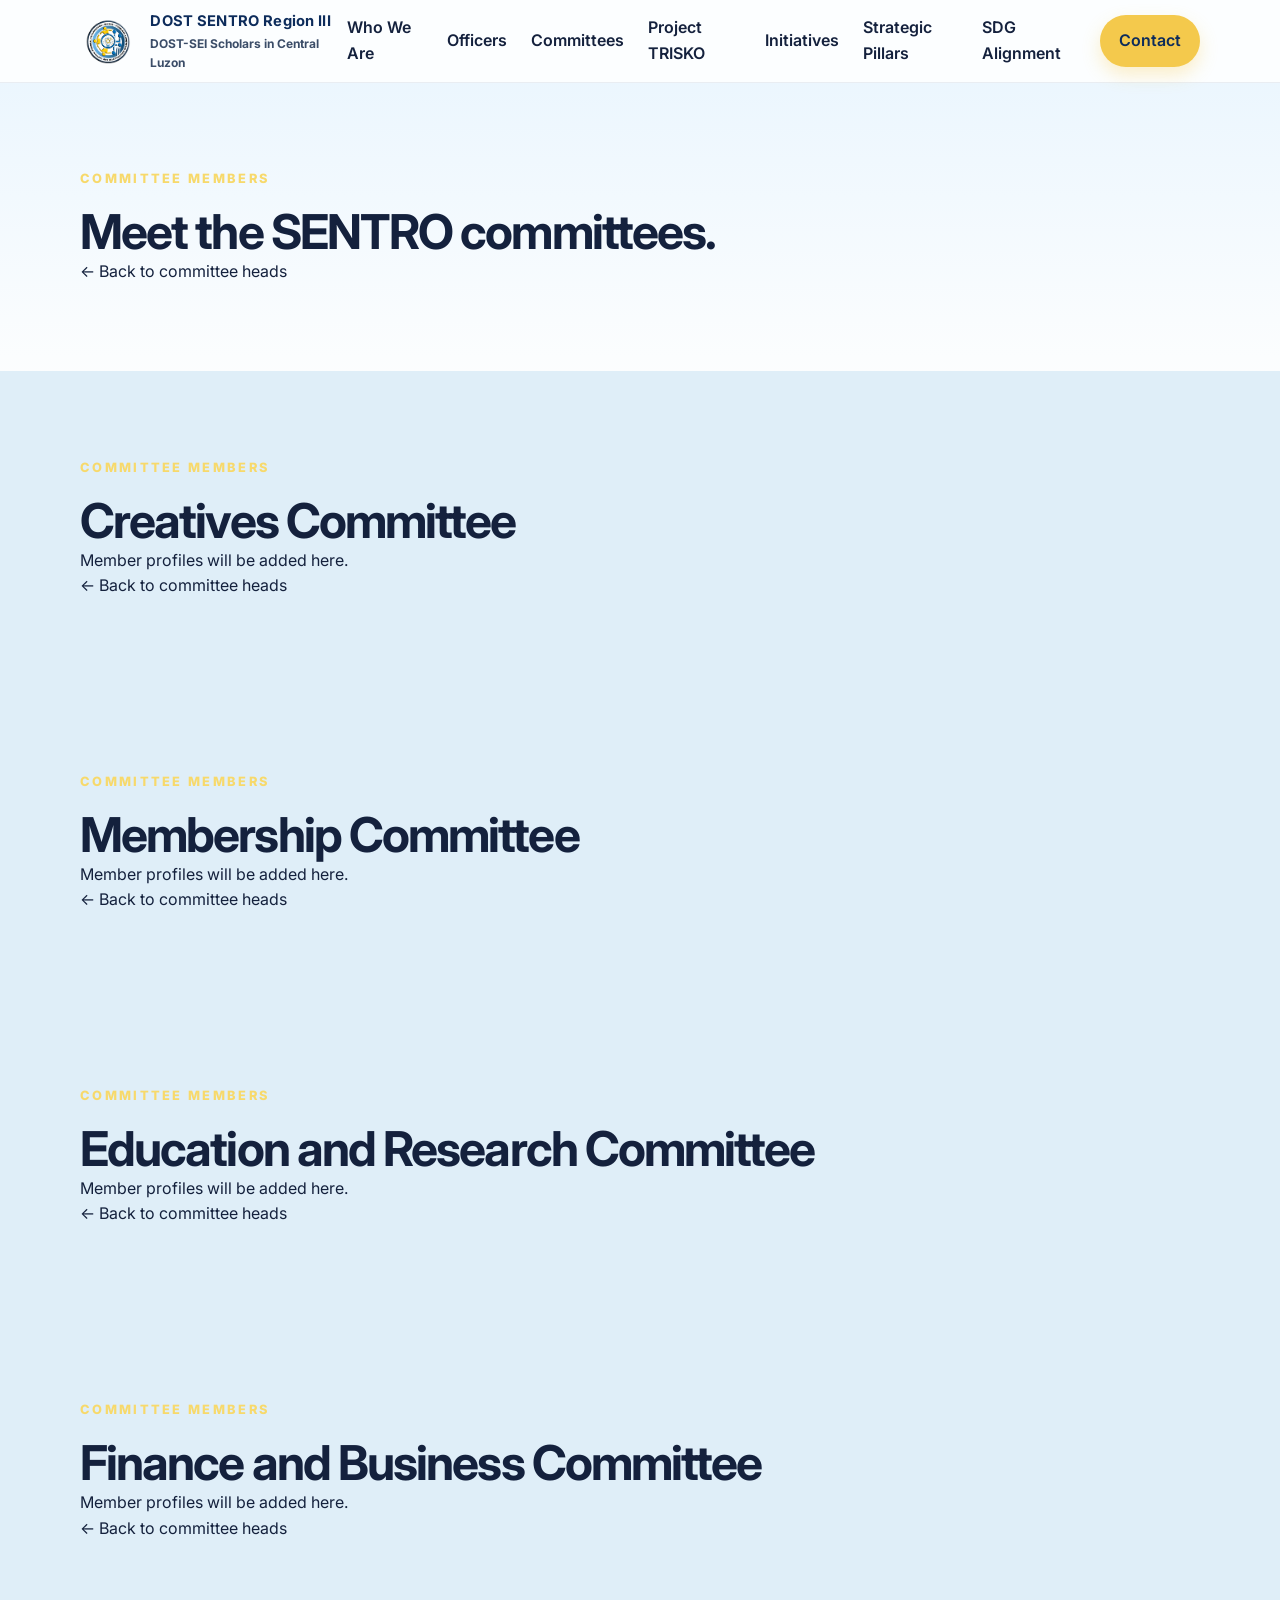
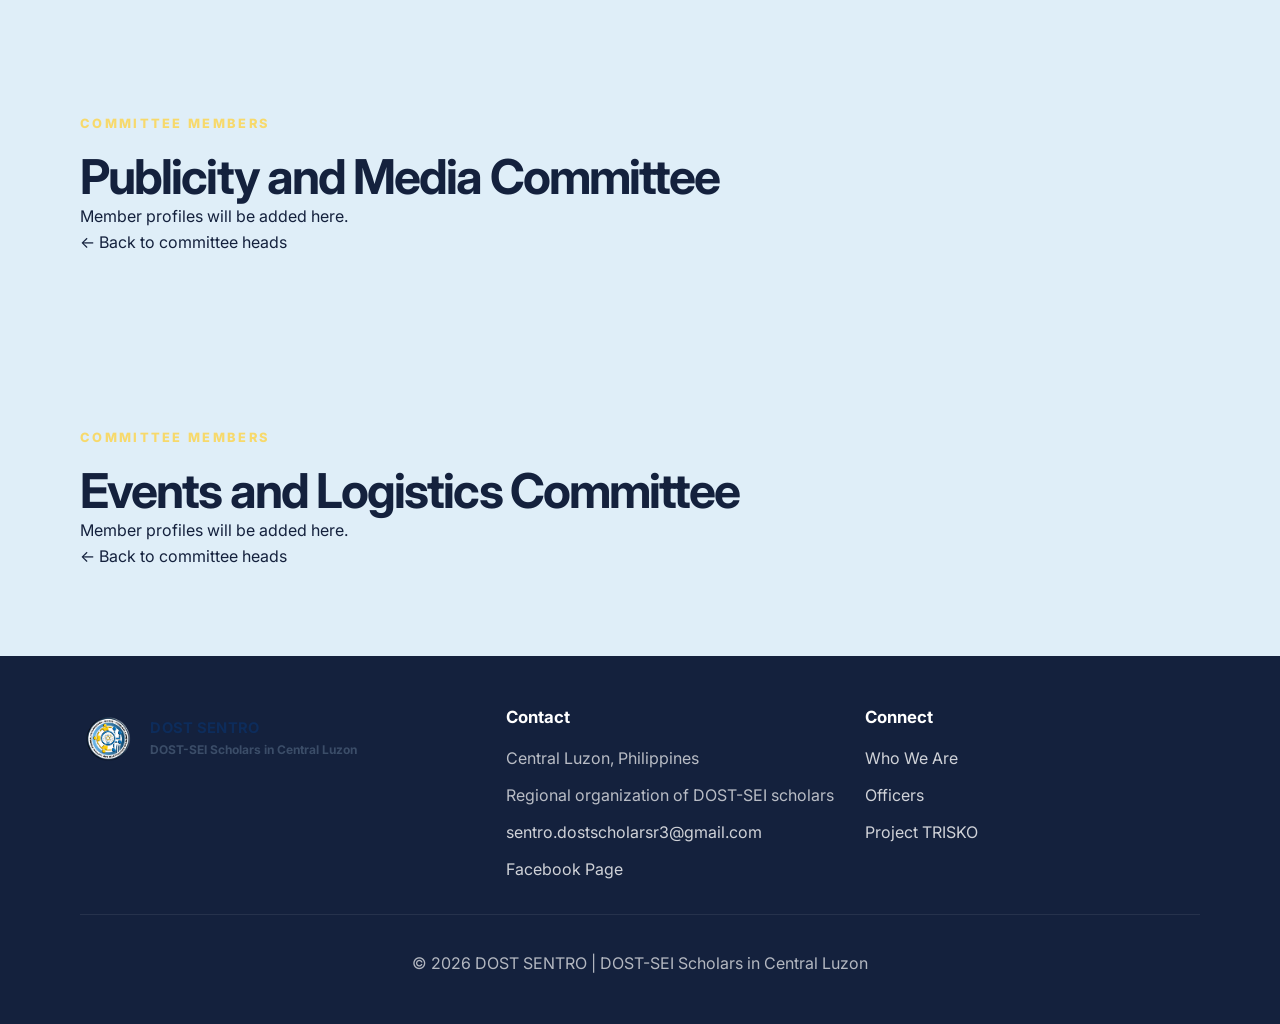
==== committees.html @ 03a83a58 "Add files via upload" ====
<!DOCTYPE html>
<html lang="en">
  <head>
    <meta charset="UTF-8" />
    <meta name="viewport" content="width=device-width, initial-scale=1.0" />
    <meta name="description" content="Meet the committees of DOST SENTRO Region III." />
    <title>Committees | DOST SENTRO</title>
    <link rel="icon" type="image/png" href="charlie/DOST-SENTRO.png?v=2" />
    <link rel="preconnect" href="https://fonts.googleapis.com" />
    <link rel="preconnect" href="https://fonts.gstatic.com" crossorigin />
    <link href="https://fonts.googleapis.com/css2?family=Inter:wght@400;500;600;700;800&display=swap" rel="stylesheet" />
    <link rel="stylesheet" href="styles.css" />
  </head>
  <body>
    <header class="site-header">
      <div class="container nav-wrap">
        <a href="index.html#top" class="brand" aria-label="DOST SENTRO home">
          <img src="charlie/DOST-SENTRO.png?v=2" alt="DOST SENTRO logo" class="brand-logo" />
          <div>
            <span class="brand-name">DOST SENTRO Region III</span>
            <span class="brand-sub">DOST-SEI Scholars in Central Luzon</span>
          </div>
        </a>

        <button class="nav-toggle" aria-label="Toggle navigation" aria-expanded="false">
          <span></span>
          <span></span>
          <span></span>
        </button>

        <nav class="main-nav" aria-label="Main navigation">
          <a href="index.html#about">Who We Are</a>
          <a href="index.html#officers">Officers</a>
          <a href="#top" aria-current="page">Committees</a>
          <a href="index.html#trisko">Project TRISKO</a>
          <a href="index.html#initiatives">Initiatives</a>
          <a href="index.html#pillars">Strategic Pillars</a>
          <a href="index.html#sdgs">SDG Alignment</a>
          <a href="index.html#contact" class="nav-cta">Contact</a>
        </nav>
      </div>
    </header>

    <main id="top">
      <section class="section alt-bg">
        <div class="container">
          <div class="section-heading">
            <p class="eyebrow">Committee members</p>
            <h2>Meet the SENTRO committees.</h2>
          </div>
          <a class="committee-back-link" href="index.html#committee-leads">&larr; Back to committee heads</a>
        </div>
      </section>

      <section id="committee-creatives" class="section committee-detail">
        <div class="container">
          <div class="section-heading">
            <p class="eyebrow">Committee members</p>
            <h2>Creatives Committee</h2>
          </div>
          <div class="committee-roster-empty">Member profiles will be added here.</div>
          <a class="committee-back-link" href="index.html#committee-leads">&larr; Back to committee heads</a>
        </div>
      </section>

      <section id="committee-membership" class="section committee-detail">
        <div class="container">
          <div class="section-heading">
            <p class="eyebrow">Committee members</p>
            <h2>Membership Committee</h2>
          </div>
          <div class="committee-roster-empty">Member profiles will be added here.</div>
          <a class="committee-back-link" href="index.html#committee-leads">&larr; Back to committee heads</a>
        </div>
      </section>

      <section id="committee-education-research" class="section committee-detail">
        <div class="container">
          <div class="section-heading">
            <p class="eyebrow">Committee members</p>
            <h2>Education and Research Committee</h2>
          </div>
          <div class="committee-roster-empty">Member profiles will be added here.</div>
          <a class="committee-back-link" href="index.html#committee-leads">&larr; Back to committee heads</a>
        </div>
      </section>

      <section id="committee-finance-business" class="section committee-detail">
        <div class="container">
          <div class="section-heading">
            <p class="eyebrow">Committee members</p>
            <h2>Finance and Business Committee</h2>
          </div>
          <div class="committee-roster-empty">Member profiles will be added here.</div>
          <a class="committee-back-link" href="index.html#committee-leads">&larr; Back to committee heads</a>
        </div>
      </section>

      <section id="committee-publicity-media" class="section committee-detail">
        <div class="container">
          <div class="section-heading">
            <p class="eyebrow">Committee members</p>
            <h2>Publicity and Media Committee</h2>
          </div>
          <div class="committee-roster-empty">Member profiles will be added here.</div>
          <a class="committee-back-link" href="index.html#committee-leads">&larr; Back to committee heads</a>
        </div>
      </section>

      <section id="committee-events-logistics" class="section committee-detail">
        <div class="container">
          <div class="section-heading">
            <p class="eyebrow">Committee members</p>
            <h2>Events and Logistics Committee</h2>
          </div>
          <div class="committee-roster-empty">Member profiles will be added here.</div>
          <a class="committee-back-link" href="index.html#committee-leads">&larr; Back to committee heads</a>
        </div>
      </section>
    </main>

    <footer id="contact" class="site-footer">
      <div class="container footer-grid">
        <div>
          <a href="index.html#top" class="brand footer-brand" aria-label="DOST SENTRO home">
            <img src="charlie/DOST-SENTRO.png?v=2" alt="DOST SENTRO logo" class="brand-logo" />
            <div>
              <span class="brand-name">DOST SENTRO</span>
              <span class="brand-sub">DOST-SEI Scholars in Central Luzon</span>
            </div>
          </a>
        </div>

        <div>
          <h3>Contact</h3>
          <ul>
            <li>Central Luzon, Philippines</li>
            <li>Regional organization of DOST-SEI scholars</li>
            <li><a href="mailto:sentro.dostscholarsr3@gmail.com">sentro.dostscholarsr3@gmail.com</a></li>
            <li><a href="https://www.facebook.com/sentro.dostscholarsr3" target="_blank" rel="noreferrer">Facebook Page</a></li>
          </ul>
        </div>

        <div>
          <h3>Connect</h3>
          <ul>
            <li><a href="index.html#about">Who We Are</a></li>
            <li><a href="index.html#officers">Officers</a></li>
            <li><a href="index.html#trisko">Project TRISKO</a></li>
          </ul>
        </div>
      </div>
      <div class="container copyright">
        <p>&copy; <span id="year"></span> DOST SENTRO | DOST-SEI Scholars in Central Luzon</p>
      </div>
    </footer>

    <script src="script.js"></script>
  </body>
</html>
---- styles.css ----
:root {
  --blue-900: #0d2c5b;
  --blue-800: #153e75;
  --blue-700: #1d5ca8;
  --blue-500: #5bb0e5;
  --sky-200: #dfeef8;
  --sky-100: #edf7ff;
  --gold-500: #f4c94c;
  --gold-400: #f7d96b;
  --slate-100: #eef4ff;
  --slate-200: #dfeafc;
  --slate-300: #c9d8f0;
  --slate-700: #3b4d68;
  --slate-900: #14213d;
  --white: #ffffff;
  --shadow: 0 18px 42px rgba(13, 44, 91, 0.12);
  --radius: 20px;
}

* {
  box-sizing: border-box;
}

html {
  scroll-behavior: smooth;
}

body {
  margin: 0;
  font-family: "Inter", sans-serif;
  color: var(--slate-900);
  background: var(--sky-200);
  line-height: 1.6;
}

a {
  color: inherit;
  text-decoration: none;
}

img {
  max-width: 100%;
  display: block;
}

button {
  font: inherit;
}

.container {
  width: min(1120px, calc(100% - 2rem));
  margin: 0 auto;
}

.site-header {
  position: sticky;
  top: 0;
  z-index: 20;
  background: rgba(255, 255, 255, 0.9);
  backdrop-filter: blur(12px);
  border-bottom: 1px solid rgba(13, 44, 91, 0.08);
}

.nav-wrap {
  display: flex;
  align-items: center;
  justify-content: space-between;
  min-height: 82px;
  gap: 1rem;
}

.brand {
  display: inline-flex;
  align-items: center;
  gap: 0.9rem;
  font-weight: 700;
}

.brand img {
  width: 56px;
  height: 56px;
}

.brand-logo,
.hero-logo,
.footer-logos img {
  object-fit: contain;
}

.hero-logo {
  display: block;
  width: min(100%, 240px);
  margin: 0 auto 1.2rem;
  border-radius: 50%;
  box-shadow: 0 16px 32px rgba(13, 44, 91, 0.18);
}

.brand-name,
.brand-sub {
  display: block;
}

.brand-name {
  color: var(--blue-900);
  font-size: 0.92rem;
  letter-spacing: 0.02em;
}

.brand-sub {
  font-size: 0.75rem;
  color: var(--slate-700);
}

.main-nav {
  display: flex;
  align-items: center;
  gap: 1.5rem;
  font-weight: 600;
  color: var(--slate-900);
}

.main-nav a {
  position: relative;
}

.main-nav a:not(.nav-cta)::after {
  content: "";
  position: absolute;
  left: 0;
  bottom: -8px;
  width: 100%;
  height: 2px;
  background: var(--gold-500);
  transform: scaleX(0);
  transform-origin: left;
  transition: transform 0.2s ease;
}

.main-nav a:hover::after,
.main-nav a:focus-visible::after {
  transform: scaleX(1);
}

.nav-cta {
  background: var(--gold-500);
  color: var(--blue-900);
  padding: 0.8rem 1.2rem;
  border-radius: 999px;
  box-shadow: 0 8px 18px rgba(244, 201, 76, 0.3);
}

.nav-toggle {
  display: none;
  width: 44px;
  height: 44px;
  border: 1px solid rgba(11, 45, 106, 0.15);
  border-radius: 12px;
  background: var(--white);
  padding: 0.6rem 0.5rem;
  flex-direction: column;
  justify-content: center;
  gap: 0.35rem;
}

.nav-toggle span {
  display: block;
  width: 100%;
  height: 2px;
  background: var(--blue-900);
  border-radius: 999px;
}

.hero {
  position: relative;
  background: linear-gradient(135deg, rgba(13, 44, 91, 0.96), rgba(60, 133, 214, 0.88)),
    url("https://images.unsplash.com/photo-1531482615713-2afd69097998?auto=format&fit=crop&w=1200&q=80") center/cover no-repeat;
  color: var(--white);
  padding: 6rem 0 4.5rem;
}

.hero-grid {
  display: grid;
  gap: 2.5rem;
  grid-template-columns: 1.3fr 0.7fr;
  align-items: center;
}

.eyebrow {
  margin: 0 0 0.9rem;
  color: var(--gold-400);
  font-size: 0.8rem;
  font-weight: 800;
  letter-spacing: 0.18em;
  text-transform: uppercase;
}

.hero-copy h1 {
  margin: 0;
  font-size: clamp(2.5rem, 5vw, 4.4rem);
  line-height: 1.05;
  letter-spacing: -0.05em;
}

.lead {
  margin-top: 1.25rem;
  max-width: 620px;
  font-size: 1.08rem;
  color: rgba(255, 255, 255, 0.85);
}

.hero-actions {
  display: flex;
  flex-wrap: wrap;
  gap: 1rem;
  margin-top: 2rem;
}

.btn {
  display: inline-flex;
  align-items: center;
  justify-content: center;
  min-height: 48px;
  padding: 0.9rem 1.4rem;
  border-radius: 999px;
  font-weight: 700;
  transition: transform 0.2s ease, box-shadow 0.2s ease;
}

.btn:hover,
.btn:focus-visible {
  transform: translateY(-2px);
}

.btn-primary {
  background: var(--gold-500);
  color: var(--blue-900);
  box-shadow: 0 16px 32px rgba(244, 201, 76, 0.25);
}

.btn-secondary {
  background: rgba(255, 255, 255, 0.12);
  border: 1px solid rgba(255, 255, 255, 0.25);
  color: var(--white);
}

.hero-meta {
  list-style: none;
  display: flex;
  flex-wrap: wrap;
  gap: 1.5rem;
  padding: 0;
  margin: 2rem 0 0;
  color: rgba(255, 255, 255, 0.82);
}

.hero-meta li {
  display: flex;
  flex-direction: column;
  gap: 0.25rem;
  min-width: 120px;
}

.hero-meta strong {
  font-size: 1.5rem;
  color: var(--white);
}

.hero-panel {
  display: grid;
  gap: 1rem;
}

.panel-card {
  background: rgba(255, 255, 255, 0.12);
  border: 1px solid rgba(255, 255, 255, 0.2);
  padding: 1.6rem;
  border-radius: var(--radius);
  box-shadow: var(--shadow);
}

.mini-label {
  display: inline-block;
  padding: 0.4rem 0.8rem;
  background: rgba(244, 201, 76, 0.18);
  border: 1px solid rgba(244, 201, 76, 0.4);
  border-radius: 999px;
  color: var(--gold-400);
  font-size: 0.7rem;
  font-weight: 700;
  letter-spacing: 0.08em;
  text-transform: uppercase;
}

.highlight-card h2 {
  margin: 1rem 0 0.75rem;
  font-size: 2rem;
  line-height: 1.2;
}

.highlight-card p {
  margin: 0;
  color: rgba(255, 255, 255, 0.82);
}

.panel-stats {
  display: grid;
  grid-template-columns: repeat(2, minmax(0, 1fr));
  gap: 1rem;
}

.panel-stats div {
  background: rgba(255, 255, 255, 0.12);
  border: 1px solid rgba(255, 255, 255, 0.14);
  border-radius: 16px;
  padding: 1rem 1.1rem;
}

.panel-stats span {
  display: block;
  color: rgba(255, 255, 255, 0.7);
  font-size: 0.8rem;
  margin-bottom: 0.5rem;
}

.panel-stats strong {
  font-size: 1.8rem;
}

.stats-bar {
  background: var(--blue-900);
  color: var(--white);
  padding: 1.25rem 0;
}

.stats-grid {
  display: grid;
  grid-template-columns: repeat(4, minmax(0, 1fr));
  gap: 1rem;
}

.stats-grid div {
  display: flex;
  flex-direction: column;
  align-items: center;
  text-align: center;
  gap: 0.2rem;
}

.stat-value {
  font-size: clamp(1.9rem, 4vw, 2.5rem);
  font-weight: 800;
  color: var(--gold-400);
}

.stat-label {
  font-size: 0.9rem;
  color: rgba(255, 255, 255, 0.8);
}

.section {
  padding: 5.4rem 0;
}

.alt-bg {
  background: linear-gradient(180deg, rgba(237, 247, 255, 0.9), rgba(255, 255, 255, 0.9));
}

.split-layout,
.research-layout {
  display: grid;
  gap: 2rem;
  grid-template-columns: 1fr 1fr;
  align-items: center;
}

.section-intro h2,
.section-heading h2,
.research-layout h2 {
  margin: 0;
  font-size: clamp(2rem, 4vw, 3rem);
  line-height: 1.15;
  letter-spacing: -0.04em;
}

.section-content {
  color: var(--slate-700);
  font-size: 1.05rem;
}

.card-grid {
  display: grid;
  gap: 1.5rem;
  margin-top: 2.5rem;
}

.three-up {
  grid-template-columns: repeat(3, minmax(0, 1fr));
}

.two-up-featured {
  grid-template-columns: repeat(2, minmax(0, 1fr));
}

.four-up {
  grid-template-columns: repeat(4, minmax(0, 1fr));
}

.officer-grid {
  display: grid;
  grid-template-columns: repeat(5, minmax(0, 1fr));
  gap: 1.5rem;
  margin-top: 2.5rem;
}

.provincial-grid {
  grid-template-columns: repeat(4, minmax(0, 1fr));
}

.officer-card {
  background: var(--white);
  border: 1px solid rgba(13, 55, 108, 0.08);
  border-radius: var(--radius);
  padding: 1rem 1rem 1.2rem;
  box-shadow: 0 10px 26px rgba(17, 52, 96, 0.05);
  text-align: center;
}

.officer-photo {
  width: 100%;
  aspect-ratio: 4 / 5;
  object-fit: cover;
  border-radius: 18px;
  border: 1px solid rgba(13, 55, 108, 0.08);
  background: #f5f8ff;
  margin-bottom: 1rem;
}

.officer-card h3 {
  margin: 0 0 0.5rem;
  font-size: 1.08rem;
  line-height: 1.35;
}

.officer-role {
  margin: 0;
  color: var(--blue-800);
  font-size: 0.76rem;
  font-weight: 800;
  letter-spacing: 0.08em;
  text-transform: uppercase;
}

.feature-card {
  min-height: 100%;
}

.feature-logo {
  display: block;
  width: min(100%, 260px);
  margin: 0 auto 1rem;
  border-radius: 20px;
}

.info-card,
.leader-card,
.news-card {
  background: var(--white);
  border: 1px solid rgba(13, 55, 108, 0.08);
  border-radius: var(--radius);
  padding: 1.6rem;
  box-shadow: 0 10px 26px rgba(17, 52, 96, 0.05);
}

.icon-wrap {
  display: inline-flex;
  align-items: center;
  justify-content: center;
  width: 52px;
  height: 52px;
  border-radius: 14px;
  background: rgba(13, 55, 108, 0.08);
  color: var(--blue-800);
  font-weight: 800;
}

.info-card h3,
.leader-card h3,
.news-card h3 {
  margin: 1rem 0 0.6rem;
  font-size: 1.3rem;
}

.info-card p,
.leader-card p,
.news-card p {
  margin: 0;
  color: var(--slate-700);
}

.pill-list {
  display: flex;
  flex-wrap: wrap;
  gap: 0.8rem;
  justify-content: flex-end;
}

.pill-list span {
  background: rgba(13, 55, 108, 0.06);
  border: 1px solid rgba(13, 55, 108, 0.09);
  color: var(--blue-900);
  border-radius: 999px;
  padding: 0.8rem 1.1rem;
  font-weight: 600;
}

.avatar {
  display: inline-flex;
  align-items: center;
  justify-content: center;
  width: 64px;
  height: 64px;
  border-radius: 50%;
  font-weight: 800;
  color: var(--white);
  margin-bottom: 1rem;
}

.sdg-card {
  display: flex;
  flex-direction: column;
  align-items: center;
  text-align: center;
}

.sdg-image {
  width: 100%;
  max-width: 180px;
  height: auto;
  min-height: 140px;
  object-fit: contain;
  border-radius: 18px;
  margin: 0 auto 1rem;
  background: linear-gradient(180deg, rgba(13, 44, 91, 0.03), rgba(91, 176, 229, 0.08));
  padding: 0.65rem;
}

.avatar-one { background: linear-gradient(135deg, var(--blue-800), var(--blue-500)); }
.avatar-two { background: linear-gradient(135deg, var(--blue-900), var(--gold-500)); }
.avatar-three { background: linear-gradient(135deg, var(--gold-500), var(--blue-700)); }
.avatar-four { background: linear-gradient(135deg, var(--blue-500), var(--slate-900)); }

.news-grid {
  display: grid;
  grid-template-columns: repeat(3, minmax(0, 1fr));
  gap: 1.5rem;
  margin-top: 2.5rem;
}

.news-date {
  display: inline-block;
  color: var(--blue-800);
  font-size: 0.74rem;
  font-weight: 800;
  text-transform: uppercase;
  letter-spacing: 0.1em;
}

.partners-grid {
  display: grid;
  grid-template-columns: repeat(6, minmax(0, 1fr));
  gap: 1rem;
  margin-top: 2.5rem;
  align-items: center;
}

.partners-grid img {
  width: 100%;
  height: 120px;
  object-fit: contain;
  background: transparent;
  border: none;
  border-radius: 0;
  padding: 0;
  box-shadow: none;
}

.quote-section {
  padding-top: 0;
}

.quote-box {
  background: linear-gradient(135deg, rgba(11, 45, 106, 0.96), rgba(29, 91, 189, 0.9));
  border-radius: var(--radius);
  padding: 2rem 2.5rem;
  box-shadow: var(--shadow);
}

.quote-box p {
  margin: 0;
  color: var(--white);
  font-size: clamp(1.1rem, 2vw, 1.5rem);
  line-height: 1.5;
  text-align: center;
  font-weight: 600;
}

.site-footer {
  background: var(--slate-900);
  color: var(--white);
  padding-top: 3rem;
}

.footer-grid {
  display: grid;
  grid-template-columns: 1.2fr 1fr 1fr;
  gap: 1.5rem;
  padding-bottom: 2rem;
}

.footer-brand {
  margin-top: 0.4rem;
}

.footer-logos {
  display: flex;
  align-items: center;
  gap: 0.9rem;
  flex-wrap: wrap;
  margin-top: 0.8rem;
}

.footer-logos img {
  height: 68px;
  max-width: 120px;
  background: transparent;
  border: none;
  box-shadow: none;
}

.affiliation-badge {
  width: 72px;
  height: 72px;
  border-radius: 50%;
  object-fit: cover;
  object-position: center;
  background: transparent;
  border: 3px solid rgba(255, 255, 255, 0.75);
  box-shadow: 0 10px 20px rgba(13, 44, 91, 0.18);
  display: block;
}

.site-footer h3 {
  margin-top: 0;
  margin-bottom: 1rem;
  font-size: 1.05rem;
}

.site-footer ul {
  list-style: none;
  padding: 0;
  margin: 0;
  display: grid;
  gap: 0.7rem;
  color: rgba(255, 255, 255, 0.7);
}

.site-footer a {
  color: rgba(255, 255, 255, 0.8);
}

.copyright {
  border-top: 1px solid rgba(255, 255, 255, 0.08);
  padding: 1.2rem 0 2rem;
  color: rgba(255, 255, 255, 0.68);
  text-align: center;
}

@media (max-width: 960px) {
  .hero-grid,
  .split-layout,
  .research-layout,
  .three-up,
  .two-up-featured,
  .four-up,
  .officer-grid,
  .news-grid,
  .footer-grid {
    grid-template-columns: 1fr 1fr;
  }

  .hero-grid {
    grid-template-columns: 1fr;
  }

  .pill-list {
    justify-content: flex-start;
  }
}

@media (max-width: 720px) {
  .nav-toggle {
    display: inline-flex;
  }

  .main-nav {
    position: absolute;
    top: calc(100% + 0.5rem);
    right: 1rem;
    left: 1rem;
    display: none;
    flex-direction: column;
    align-items: flex-start;
    background: rgba(255, 255, 255, 0.98);
    border: 1px solid rgba(11, 45, 106, 0.08);
    border-radius: 16px;
    padding: 1rem;
    box-shadow: var(--shadow);
  }

  .main-nav.open {
    display: flex;
  }

  .hero {
    padding-top: 5rem;
  }

  .stats-grid,
  .three-up,
  .two-up-featured,
  .four-up,
  .officer-grid,
  .news-grid,
  .footer-grid,
  .split-layout,
  .research-layout {
    grid-template-columns: 1fr;
  }

  .section {
    padding: 4rem 0;
  }
}
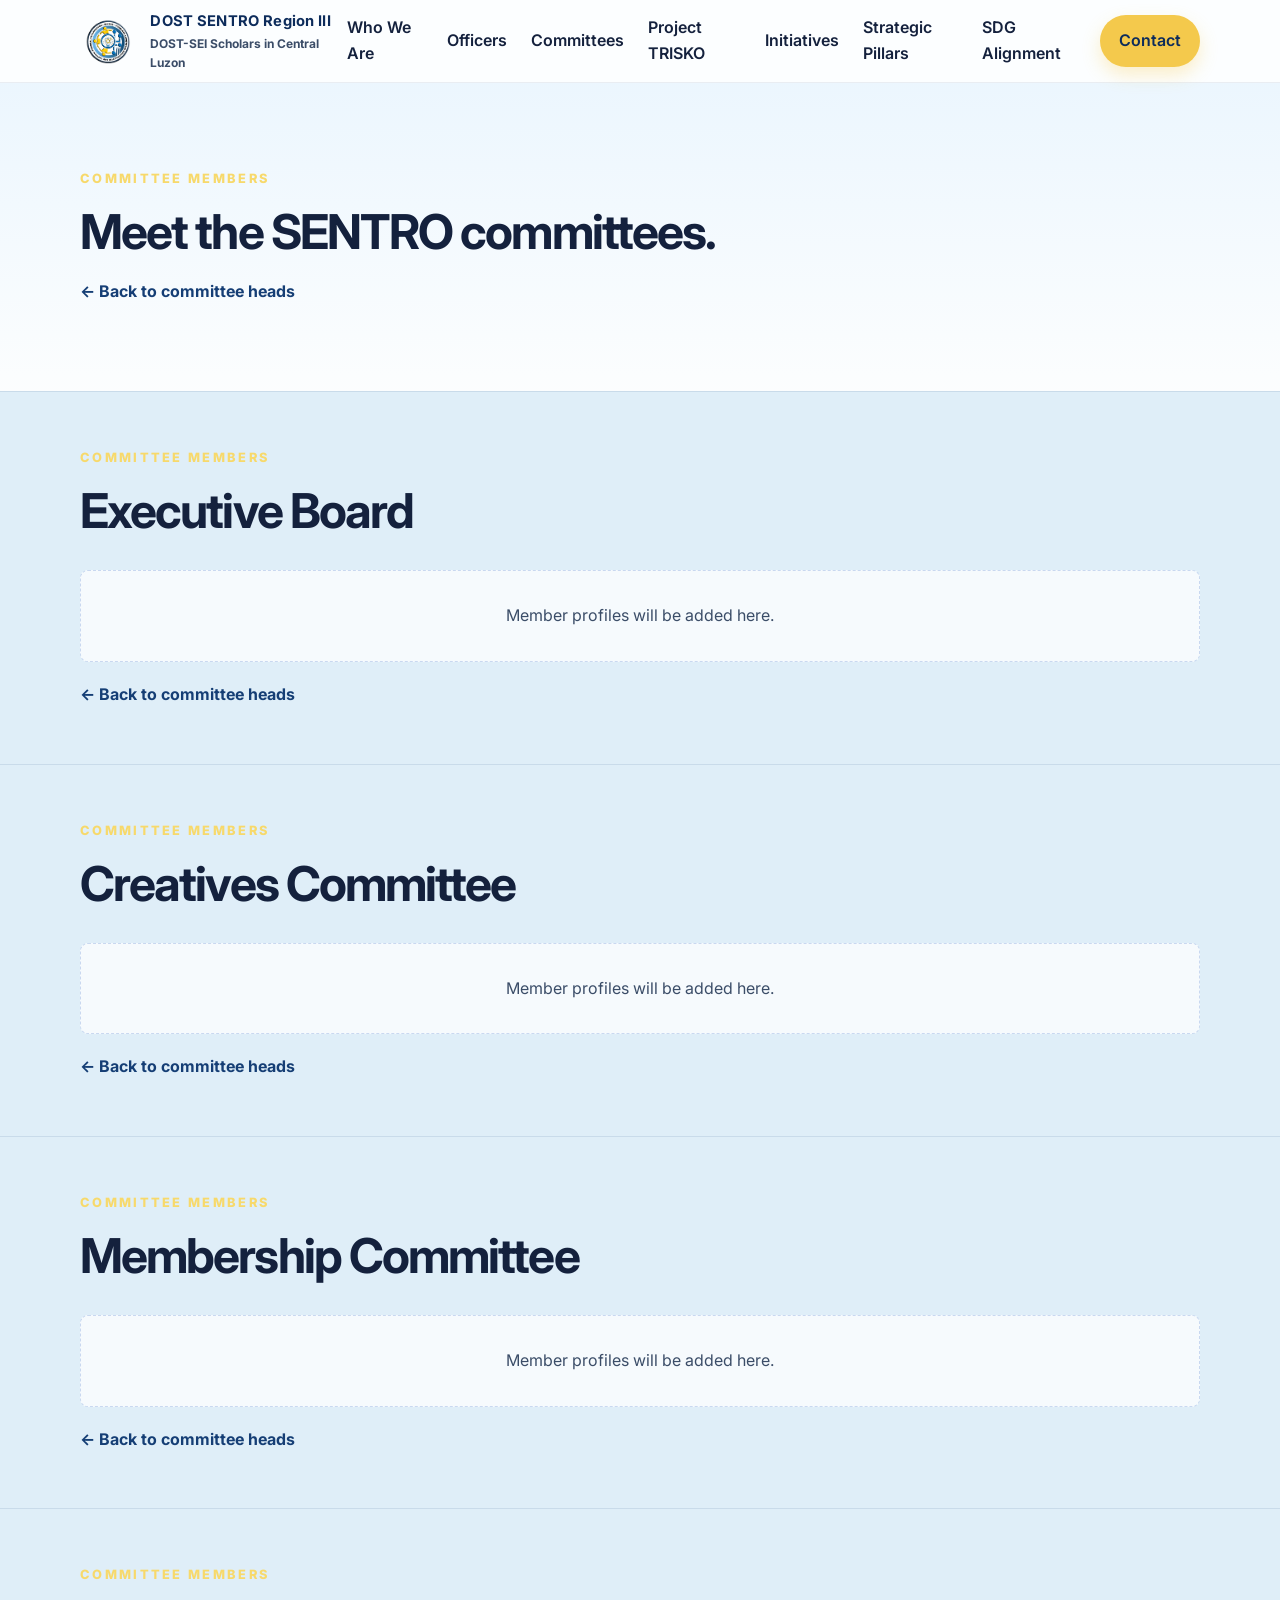
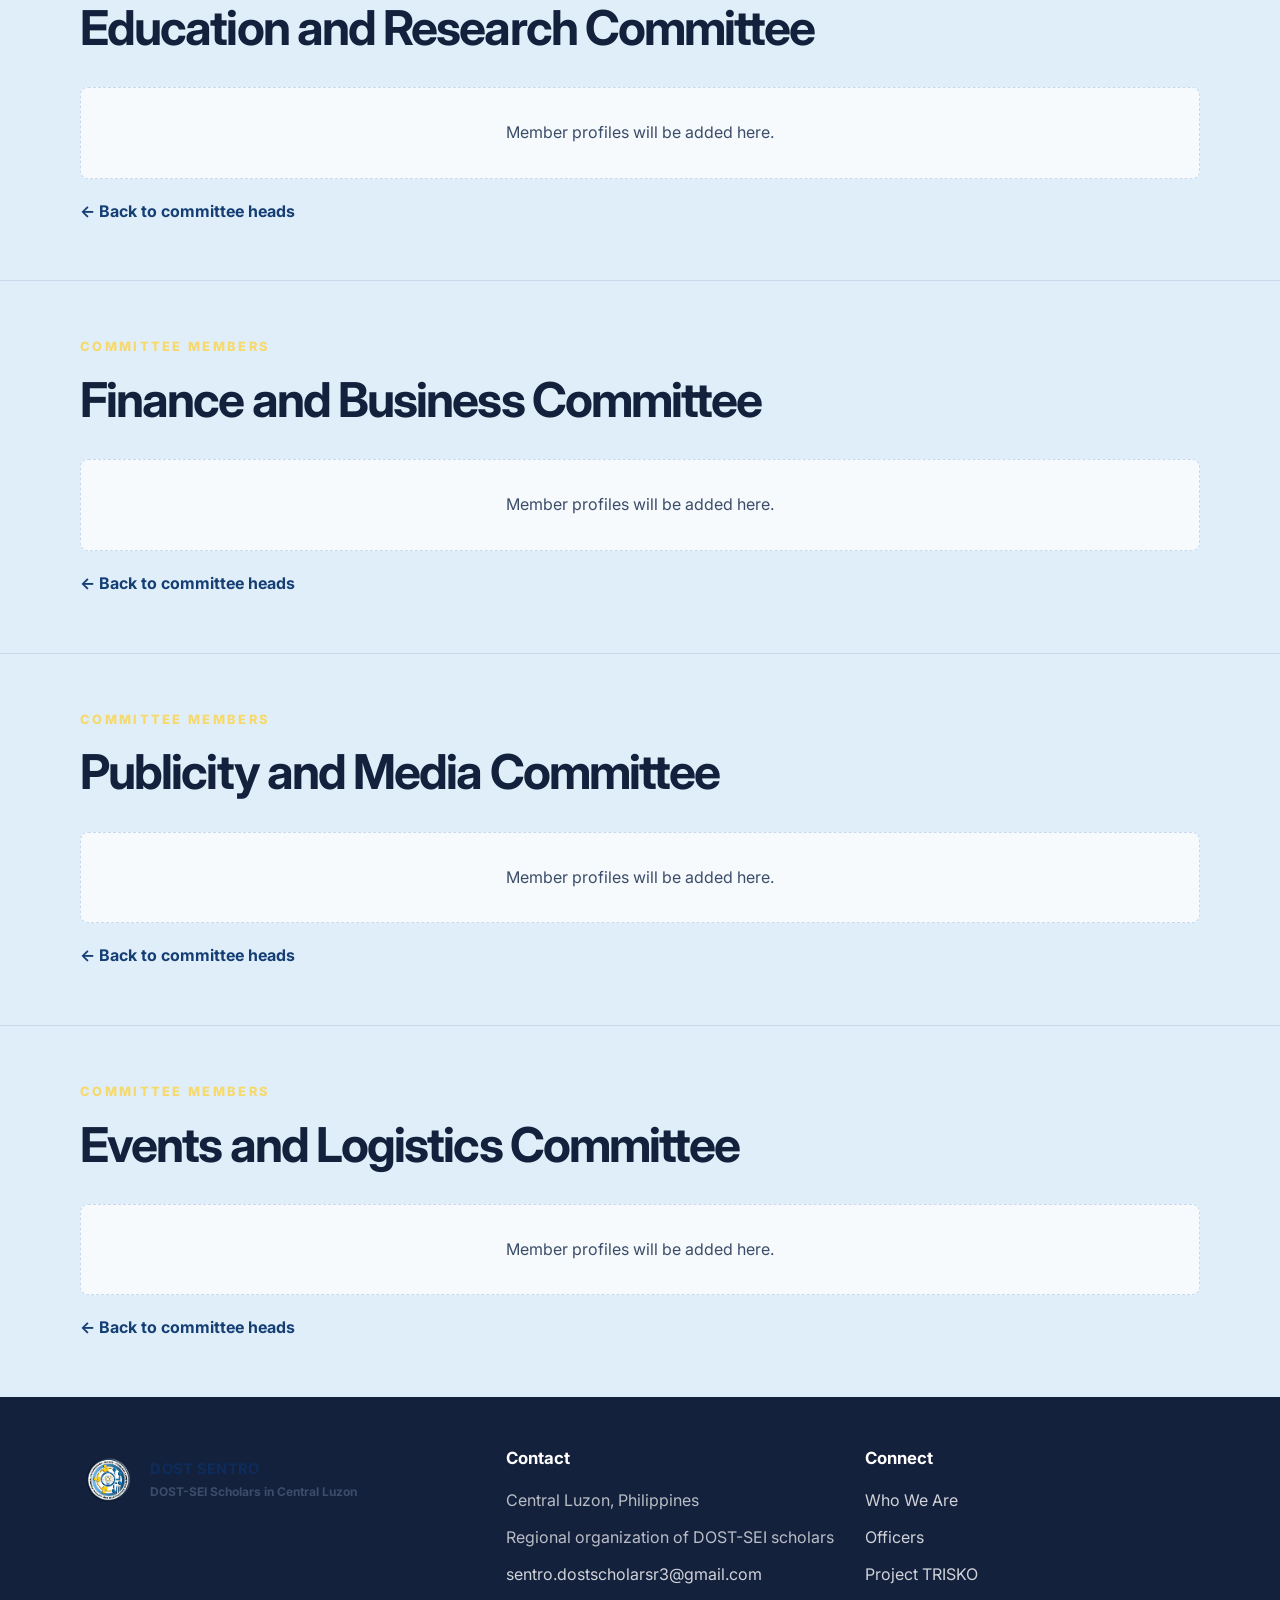
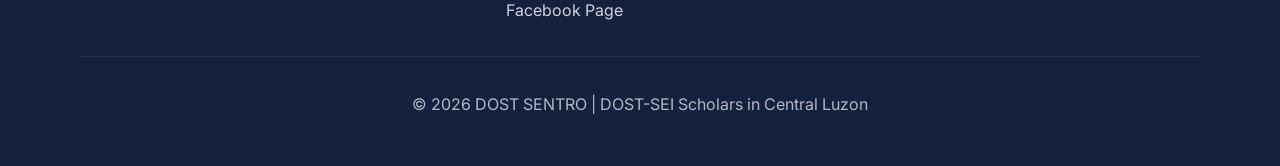
==== commit 8e826492: "Update committees.html" ====
--- a/committees.html
+++ b/committees.html
@@ -48,6 +48,17 @@
             <p class="eyebrow">Committee members</p>
             <h2>Meet the SENTRO committees.</h2>
           </div>
+          <a class="committee-back-link" href="index.html#committee-leads">&larr; Back to committee heads</a>
+        </div>
+      </section>
+
+       <section id="committee-executive board" class="section committee-detail">
+        <div class="container">
+          <div class="section-heading">
+            <p class="eyebrow">Committee members</p>
+            <h2>Executive Board</h2>
+          </div>
+          <div class="committee-roster-empty">Member profiles will be added here.</div>
           <a class="committee-back-link" href="index.html#committee-leads">&larr; Back to committee heads</a>
         </div>
       </section>
@@ -157,4 +168,4 @@
 
     <script src="script.js"></script>
   </body>
-</html>+</html>
--- a/styles.css
+++ b/styles.css
@@ -412,8 +412,33 @@
   margin-top: 2.5rem;
 }
 
+.board-grid {
+  grid-template-columns: repeat(4, minmax(0, 1fr));
+}
+
+.committee-grid {
+  display: flex;
+  flex-wrap: wrap;
+  justify-content: center;
+}
+
+.committee-grid > .officer-card {
+  flex: 0 1 calc((100% - 4.5rem) / 4);
+}
+
+.committee-leadership {
+  margin-top: 4rem;
+  scroll-margin-top: 100px;
+}
+
 .provincial-grid {
-  grid-template-columns: repeat(4, minmax(0, 1fr));
+  display: flex;
+  flex-wrap: wrap;
+  justify-content: center;
+}
+
+.provincial-grid > .officer-card {
+  flex: 0 1 calc((100% - 4.5rem) / 4);
 }
 
 .officer-card {
@@ -425,14 +450,64 @@
   text-align: center;
 }
 
+.committee-link {
+  display: block;
+  color: inherit;
+  transition: transform 0.2s ease, box-shadow 0.2s ease;
+}
+
+.committee-link:hover,
+.committee-link:focus-visible {
+  transform: translateY(-4px);
+  box-shadow: var(--shadow);
+}
+
+.committee-link:focus-visible {
+  outline: 3px solid var(--gold-500);
+  outline-offset: 3px;
+}
+
+.committee-card-action {
+  display: block;
+  margin-top: 0.9rem;
+  color: var(--blue-800);
+  font-size: 0.82rem;
+  font-weight: 700;
+}
+
+.committee-detail {
+  padding: 3.5rem 0;
+  border-top: 1px solid rgba(13, 55, 108, 0.1);
+  scroll-margin-top: 90px;
+}
+
+.committee-roster-empty {
+  margin-top: 2rem;
+  padding: 2rem;
+  border: 1px dashed var(--slate-300);
+  border-radius: 8px;
+  background: rgba(255, 255, 255, 0.72);
+  color: var(--slate-700);
+  text-align: center;
+}
+
+.committee-back-link {
+  display: inline-flex;
+  margin-top: 1.25rem;
+  color: var(--blue-800);
+  font-weight: 700;
+}
+
 .officer-photo {
   width: 100%;
+  max-width: 220px;
   aspect-ratio: 4 / 5;
   object-fit: cover;
   border-radius: 18px;
   border: 1px solid rgba(13, 55, 108, 0.08);
   background: #f5f8ff;
-  margin-bottom: 1rem;
+  margin: 0 auto 1rem;
+  display: block;
 }
 
 .officer-card h3 {
@@ -573,7 +648,24 @@
   align-items: center;
 }
 
-.partners-grid img {
+.partner-logo {
+  position: relative;
+  display: flex;
+  align-items: center;
+  justify-content: center;
+  height: 120px;
+  margin: 0;
+}
+
+.partner-logo > a {
+  position: absolute;
+  inset: 0;
+  display: flex;
+  align-items: center;
+  justify-content: center;
+}
+
+.partner-logo img {
   width: 100%;
   height: 120px;
   object-fit: contain;
@@ -582,6 +674,37 @@
   border-radius: 0;
   padding: 0;
   box-shadow: none;
+}
+
+.partner-logo figcaption {
+  position: absolute;
+  right: 0.25rem;
+  bottom: 0.25rem;
+  left: 0.25rem;
+  padding: 0.35rem 0.5rem;
+  border-bottom: 2px solid var(--gold-500);
+  border-radius: 4px;
+  background: var(--blue-900);
+  color: var(--white);
+  font-size: 0.72rem;
+  font-weight: 600;
+  line-height: 1.3;
+  text-align: center;
+  opacity: 0;
+  transform: translateY(0.25rem);
+  transition: opacity 0.18s ease, transform 0.18s ease;
+  pointer-events: none;
+}
+
+.partner-logo:hover figcaption,
+.partner-logo:focus-within figcaption {
+  opacity: 1;
+  transform: translateY(0);
+}
+
+.partner-logo > a:focus-visible {
+  outline: 2px solid var(--blue-700);
+  outline-offset: 4px;
 }
 
 .quote-section {
@@ -683,6 +806,8 @@
   .two-up-featured,
   .four-up,
   .officer-grid,
+  .board-grid,
+  .committee-grid,
   .news-grid,
   .footer-grid {
     grid-template-columns: 1fr 1fr;
@@ -694,6 +819,10 @@
 
   .pill-list {
     justify-content: flex-start;
+  }
+
+  .provincial-grid > .officer-card {
+    flex-basis: calc((100% - 1.5rem) / 2);
   }
 }
 
@@ -737,6 +866,19 @@
     grid-template-columns: 1fr;
   }
 
+  .board-grid,
+  .committee-grid {
+    grid-template-columns: repeat(2, minmax(0, 1fr));
+  }
+
+  .board-grid .officer-photo,
+  .committee-grid .officer-photo,
+  .provincial-grid .officer-photo {
+    width: min(100%, 180px);
+    margin-inline: auto;
+    object-position: center;
+  }
+
   .section {
     padding: 4rem 0;
   }
